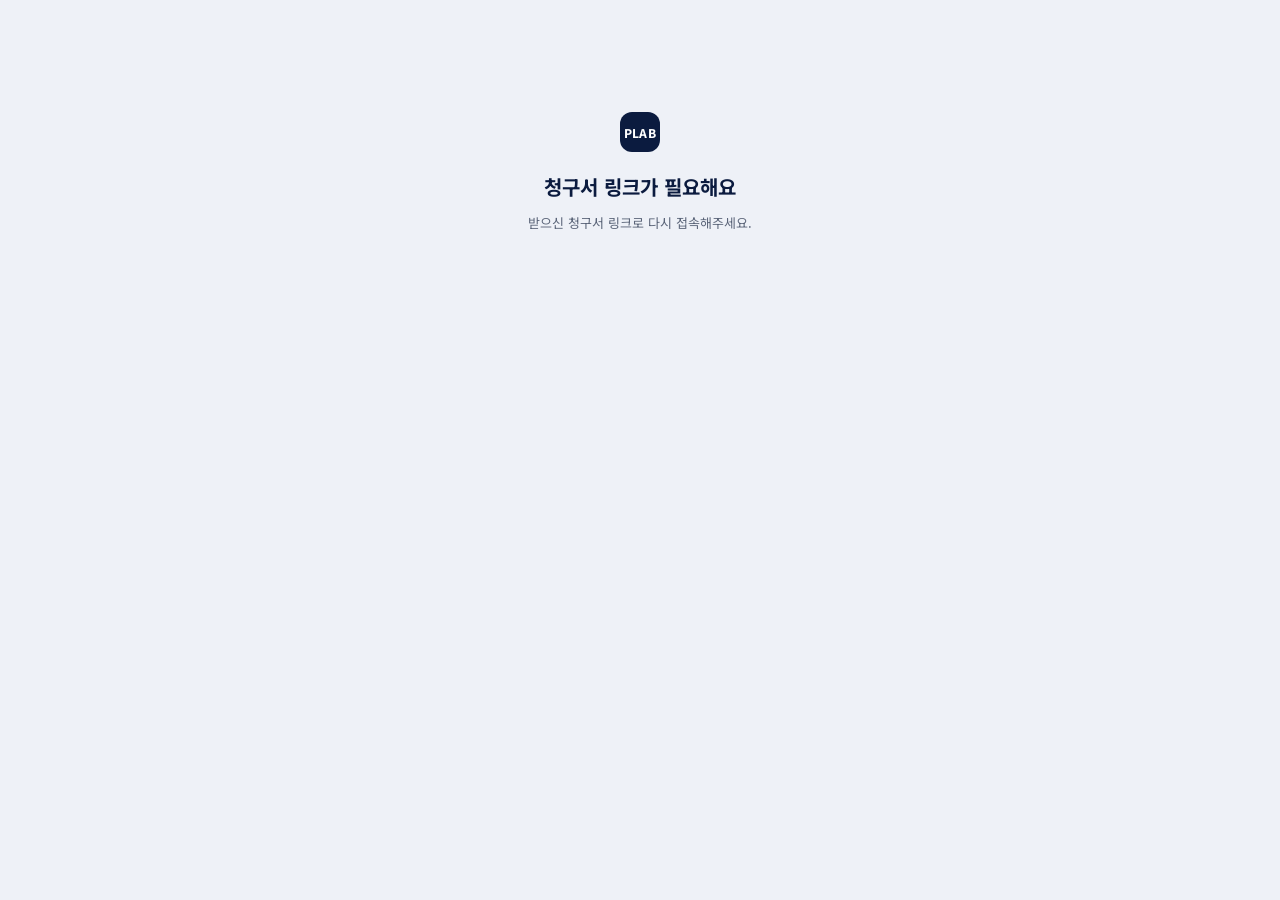
==== index.html @ 0150fa1f "신규·기존 거래처 구분: 거래처 명부·집계, 기존 거래처 화면, 대표자 입력 Co-Authored-By: Claude Opus 5.5 <noreply@anthropic.com> C" ====
<!doctype html>
<html lang="ko">
<head>
<meta charset="utf-8">
<meta name="viewport" content="width=device-width, initial-scale=1">
<meta name="robots" content="noindex, nofollow">
<title>청구서 · 주식회사 프랩</title>
<meta property="og:title" content="주식회사 프랩 청구서">
<meta property="og:description" content="청구서를 확인하고 입금 계좌를 확인하세요.">
<link rel="icon" href="favicon.svg" type="image/svg+xml">
<link rel="preconnect" href="https://fonts.googleapis.com">
<link rel="preconnect" href="https://fonts.gstatic.com" crossorigin>
<link href="https://fonts.googleapis.com/css2?family=Noto+Sans+KR:wght@400;500;700;800&family=Gowun+Batang:wght@400;700&display=swap" rel="stylesheet">
<link rel="stylesheet" href="style.css">
</head>
<body>
<main class="page">

  <!-- 불러오는 중 / 오류 -->
  <section id="v-loading" class="state">
    <div class="spinner" aria-hidden="true"></div>
    <span class="lbl">청구서를 불러오고 있어요</span>
  </section>
  <section id="v-error" class="state" hidden>
    <div class="logo">PLAB</div>
    <h1 style="margin:8px 0 0;font-size:20px" id="err-title">청구서를 찾을 수 없어요</h1>
    <p class="lbl" id="err-desc" style="margin:0;line-height:1.6">링크가 정확한지 확인해주세요.<br>문의: <span data-co="phone"></span> · <span data-co="email"></span></p>
  </section>

  <!-- 청구서 요약 -->
  <section id="v-home" class="col" hidden>
    <div class="brand">
      <div class="logo" aria-hidden="true">PLAB</div>
      <div><b data-co="name"></b><small>청구서 · <span data-f="no"></span></small></div>
    </div>

    <!-- 기존 거래처 인사 -->
    <div class="hello" id="hello" hidden>
      <span class="hello-ico" aria-hidden="true"><svg width="18" height="18" viewBox="0 0 24 24" fill="none" stroke="currentColor" stroke-width="2" stroke-linecap="round" stroke-linejoin="round"><path d="M20.8 4.6a5.5 5.5 0 0 0-7.8 0L12 5.7l-1-1.1a5.5 5.5 0 0 0-7.8 7.8l1 1.1L12 21l7.8-7.5 1-1.1a5.5 5.5 0 0 0 0-7.8z"/></svg></span>
      <span><b><span data-f="clientName"></span>님, 다시 찾아주셔서 감사해요</b><small>프랩과 <span id="visit-n"></span>번째 거래예요</small></span>
    </div>

    <div class="card stack g18">
      <div class="row top">
        <div class="stack g4">
          <span class="lbl"><span data-f="clientName"></span> 귀하</span>
          <span class="title" data-f="title"></span>
        </div>
        <span class="pill wait" id="status-pill">입금 대기</span>
      </div>
      <div class="stack g6">
        <span class="amount"><span data-f="totalFmt"></span>원</span>
        <span class="lbl" id="due-line"></span>
      </div>
      <div class="divider stack g10 lines" id="item-lines"></div>
      <div class="divider stack g8 sums">
        <div class="row"><span>공급가액</span><span><span data-f="supplyFmt"></span>원</span></div>
        <div class="row" id="disc-row"><span>할인</span><span>-<span data-f="discountFmt"></span>원</span></div>
        <div class="row"><span>부가세 (10%)</span><span><span data-f="vatFmt"></span>원</span></div>
        <div class="row total"><span>합계</span><span><span data-f="totalFmt"></span>원</span></div>
      </div>
      <div class="memo" id="memo-box" data-f="memo"></div>
    </div>

    <button type="button" class="card cardbtn" data-go="invoice">
      <svg aria-hidden="true" width="18" height="18" viewBox="0 0 24 24" fill="none" stroke="currentColor" stroke-width="1.8" stroke-linecap="round" stroke-linejoin="round"><path d="M14 3H6a2 2 0 0 0-2 2v14a2 2 0 0 0 2 2h12a2 2 0 0 0 2-2V9z"/><path d="M14 3v6h6"/><path d="M8 13h8M8 17h5"/></svg>
      정식 청구서 보기 · PDF 저장
    </button>

    <div class="card stack g16">
      <div class="row">
        <div class="stack g4">
          <span class="lbl">입금 계좌</span>
          <span style="font-size:17px;font-weight:700"><span data-co="bank"></span> <span class="nowrap" data-co="account"></span></span>
          <span class="small">예금주 <span data-co="holder"></span></span>
        </div>
        <button type="button" class="copy" id="btn-copy">
          <svg aria-hidden="true" width="15" height="15" viewBox="0 0 24 24" fill="none" stroke="currentColor" stroke-width="2" stroke-linecap="round" stroke-linejoin="round"><rect x="9" y="9" width="11" height="11" rx="2"/><path d="M5 15V5a2 2 0 0 1 2-2h10"/></svg>
          <span id="copy-label">복사</span>
        </button>
      </div>
      <div class="divider stack g10" style="padding-top:14px">
        <span class="small"><b style="color:var(--ink)">프랩 서류 받기</b> — 거래처 등록에 필요하시면 받아가세요</span>
        <div class="grid2">
          <button type="button" class="ghost" data-asset="biz">사업자등록증</button>
          <button type="button" class="ghost" data-asset="bank">통장사본</button>
        </div>
      </div>
    </div>

    <div class="card stack g16 center" id="reg-card">
      <div class="stack g6">
        <span style="font-size:17px;font-weight:700">프랩과 첫 거래네요, 반가워요!</span>
        <span class="lbl" style="line-height:1.6">세금계산서 발행을 위해 기초 정보를 등록해주세요.<br>사업자등록증·통장사본만 있으면 3분이면 끝나요.</span>
      </div>
      <button type="button" class="primary" data-go="biz">기초 정보 등록하기</button>
    </div>
    <div class="card row" id="reg-done" style="justify-content:flex-start;font-size:14px" hidden>
      <span class="check"><svg aria-hidden="true" width="16" height="16" viewBox="0 0 24 24" fill="none" stroke="currentColor" stroke-width="2.4" stroke-linecap="round" stroke-linejoin="round"><path d="M5 12l5 5 9-10"/></svg></span>
      <span>기초 정보가 등록돼 있어요. 세금계산서는 입금 확인 후 발행할게요.</span>
    </div>

    <!-- 지난 청구서 (같은 사업자번호) -->
    <div class="card stack g12" id="history" hidden>
      <div class="row"><span style="font-size:15px;font-weight:700">지난 청구서</span><span class="small" id="history-n"></span></div>
      <div class="stack" id="history-list"></div>
    </div>

    <button type="button" class="card cardbtn" id="ask-open">
      <svg aria-hidden="true" width="18" height="18" viewBox="0 0 24 24" fill="none" stroke="currentColor" stroke-width="1.8" stroke-linecap="round" stroke-linejoin="round"><path d="M21 12a8 8 0 0 1-11.6 7.1L4 20l1-4.6A8 8 0 1 1 21 12z"/></svg>
      문의하기
    </button>
    <div class="card stack g12" id="ask-box" hidden>
      <label for="ask-text" style="font-size:15px;font-weight:700">문의하기</label>
      <textarea id="ask-text" maxlength="2000" placeholder="예: 세금계산서는 다음 달 초에 발행 부탁드려요"></textarea>
      <div class="grid2">
        <button type="button" class="outline" id="ask-cancel">취소</button>
        <button type="button" class="btn-sm" id="ask-send" disabled>보내기</button>
      </div>
    </div>
    <div class="card center" id="ask-sent" style="font-size:14px;color:#3C4659" hidden>문의가 프랩 담당자에게 전달됐어요. 곧 연락드릴게요.</div>

    <div class="foot">
      <span data-co="name"></span> · <a data-co-href="tel" href="#"><span data-co="phone"></span></a> · <a data-co-href="mail" href="#"><span data-co="email"></span></a>
    </div>
  </section>

  <!-- 정식 청구서 -->
  <section id="v-invoice" class="wide" hidden>
    <div class="bar noprint">
      <button type="button" class="linkbtn" data-go="home"><svg aria-hidden="true" width="18" height="18" viewBox="0 0 24 24" fill="none" stroke="currentColor" stroke-width="2" stroke-linecap="round" stroke-linejoin="round"><path d="M19 12H5M11 6l-6 6 6 6"/></svg>돌아가기</button>
      <button type="button" class="dark" id="btn-print"><svg aria-hidden="true" width="16" height="16" viewBox="0 0 24 24" fill="none" stroke="currentColor" stroke-width="2" stroke-linecap="round" stroke-linejoin="round"><path d="M6 9V3h12v6M6 18H4v-7h16v7h-2M8 14h8v7H8z"/></svg>인쇄 · PDF 저장</button>
    </div>
    <article class="paper">
      <div class="p-title"><span class="serif">청구서</span><span class="plbl" style="letter-spacing:.4em">INVOICE</span></div>
      <div class="p-meta">
        <span><span class="plbl">문서번호</span> <span data-f="no"></span></span>
        <span><span class="plbl">발행일</span> <span data-f="issuedDot"></span></span>
        <span><span class="plbl">지급기한</span> <span data-f="dueDot"></span></span>
        <span class="serif to"><span data-f="clientName"></span> 귀중</span>
      </div>
      <div class="parties">
        <div>
          <span class="serif" style="font-weight:700">공급자</span>
          <div class="kv">
            <span class="plbl">상호</span><span data-co="name"></span>
            <span class="plbl">대표자</span><span data-co="ceo"></span>
            <span class="plbl">등록번호</span><span data-co="bizNo"></span>
            <span class="plbl">소재지</span><span data-co="address"></span>
            <span class="plbl">연락처</span><span data-co="phone"></span>
          </div>
        </div>
        <div>
          <span class="serif" style="font-weight:700">공급받는자</span>
          <div class="kv">
            <span class="plbl">상호</span><span data-f="clientName"></span>
            <span class="plbl">대표자</span><span data-f="clientCeo"></span>
            <span class="plbl">등록번호</span><span data-f="clientBiz"></span>
            <span class="plbl">건명</span><span data-f="title"></span>
          </div>
        </div>
      </div>
      <div class="p-amount">
        <span class="serif">청구금액 <b>일금 <span data-f="totalKo"></span> 원정</b></span>
        <span class="serif big">₩<span data-f="totalFmt"></span> <span style="font-size:11px;font-weight:400;color:var(--paper-muted)">(VAT 포함)</span></span>
      </div>
      <div class="tbl-wrap">
        <table class="tbl">
          <thead><tr><th style="width:36px">NO</th><th>품목 및 내용</th><th>수량</th><th>단가</th><th>금액</th></tr></thead>
          <tbody id="tbl-body"></tbody>
        </table>
      </div>
      <div class="p-note"><span class="serif" style="font-weight:700">입금 계좌</span>  <span data-co="bank"></span> <span data-co="account"></span> (예금주 <span data-co="holder"></span>)<span id="p-memo-wrap"><br><span class="serif" style="font-weight:700">비고</span>  <span data-f="memo"></span></span></div>
      <div class="p-sign serif">위와 같이 청구합니다.<br><br><span data-f="issuedKo"></span><br>
        <span class="who"><b><span data-co="name"></span>  대표이사 <span data-co="ceo"></span></b><img class="seal" id="seal" alt="직인" hidden></span>
      </div>
    </article>
    <span class="noprint lbl center">[인쇄 · PDF 저장]을 누른 뒤 대상에서 'PDF로 저장'을 고르면 파일로 받을 수 있어요.</span>
  </section>

  <!-- 1단계: 사업자등록번호 -->
  <section id="v-biz" class="step" hidden>
    <button type="button" class="back" data-go="home" aria-label="뒤로"><svg aria-hidden="true" width="22" height="22" viewBox="0 0 24 24" fill="none" stroke="currentColor" stroke-width="2" stroke-linecap="round" stroke-linejoin="round"><path d="M19 12H5M11 6l-6 6 6 6"/></svg></button>
    <div class="stack g8">
      <span class="stepno">1 / 2</span>
      <h1>사업자 정보를<br>입력해주세요</h1>
      <span class="lbl">한 번 제출하면 다음 거래부터는 다시 입력하지 않아도 돼요.</span>
    </div>
    <div class="stack g8">
      <label for="biz-input" class="lbl">사업자등록번호</label>
      <input id="biz-input" class="field" type="text" inputmode="numeric" autocomplete="off" placeholder="000-00-00000">
      <span class="err" id="biz-err" role="alert"></span>
    </div>
    <div class="stack g8">
      <label for="ceo-input" class="lbl">대표자 이름</label>
      <input id="ceo-input" class="field" type="text" autocomplete="name" maxlength="40" placeholder="홍길동" style="letter-spacing:0">
    </div>
    <div class="grow"></div>
    <button type="button" class="primary" id="biz-next" disabled>다음</button>
  </section>

  <!-- 2단계: 서류 -->
  <section id="v-docs" class="step" hidden>
    <button type="button" class="back" data-go="biz" aria-label="뒤로"><svg aria-hidden="true" width="22" height="22" viewBox="0 0 24 24" fill="none" stroke="currentColor" stroke-width="2" stroke-linecap="round" stroke-linejoin="round"><path d="M19 12H5M11 6l-6 6 6 6"/></svg></button>
    <div class="stack g8">
      <span class="stepno">2 / 2</span>
      <h1>서류를<br>올려주세요</h1>
      <span class="lbl">사진을 찍거나 파일(이미지·PDF, 10MB 이하)을 선택하면 돼요.</span>
    </div>
    <div class="stack g10">
      <label class="upload" id="up-biz">
        <span class="stack g4"><b>사업자등록증</b><span class="fname">사진 촬영 또는 파일 선택</span></span>
        <svg aria-hidden="true" width="22" height="22" viewBox="0 0 24 24" fill="none" stroke="#5A6478" stroke-width="1.8" stroke-linecap="round" stroke-linejoin="round"><path d="M4 8h3l2-3h6l2 3h3v11H4z"/><circle cx="12" cy="13" r="3.5"/></svg>
        <input class="sr" type="file" accept="image/*,application/pdf" data-kind="biz">
      </label>
      <label class="upload" id="up-bank">
        <span class="stack g4"><b>통장사본</b><span class="fname">사진 촬영 또는 파일 선택</span></span>
        <svg aria-hidden="true" width="22" height="22" viewBox="0 0 24 24" fill="none" stroke="#5A6478" stroke-width="1.8" stroke-linecap="round" stroke-linejoin="round"><path d="M4 8h3l2-3h6l2 3h3v11H4z"/><circle cx="12" cy="13" r="3.5"/></svg>
        <input class="sr" type="file" accept="image/*,application/pdf" data-kind="bank">
      </label>
      <span class="err" id="docs-err" role="alert"></span>
    </div>
    <div class="grow"></div>
    <button type="button" class="primary" id="docs-submit" disabled>제출하기</button>
  </section>

  <!-- 완료 -->
  <section id="v-done" class="step" style="align-items:center;justify-content:center;text-align:center;gap:16px" hidden>
    <span class="done-ico"><svg aria-hidden="true" width="30" height="30" viewBox="0 0 24 24" fill="none" stroke="currentColor" stroke-width="2.4" stroke-linecap="round" stroke-linejoin="round"><path d="M5 12l5 5 9-10"/></svg></span>
    <h1 style="font-size:22px" id="done-title">등록이 완료됐어요</h1>
    <span class="lbl" style="line-height:1.6">사업자번호 <span id="done-biz"></span><br>서류 확인 후 세금계산서를 발행해드릴게요.</span>
    <button type="button" class="primary" data-go="home" style="margin-top:24px">청구서로 돌아가기</button>
  </section>

</main>
<div class="toast" id="toast" role="status" hidden></div>
<script src="config.js"></script>
<script src="app.js"></script>
</body>
</html>
---- style.css ----
:root{
  --bg:#EEF1F7; --card:#FFFFFF; --ink:#0B1B3F; --muted:#5A6478; --line:#E3E7EF; --field:#D5DBE6;
  --blue:#2F5BFF; --blue-ink:#2448E0; --blue-soft:#E6ECFF; --soft:#F5F7FB;
  --paper:#FFFDF8; --paper-ink:#2A2620; --paper-muted:#6B6256; --paper-line:#CFC5B3; --paper-tint:#F3ECDF;
}
*{box-sizing:border-box}
html,body{margin:0;background:var(--bg);color:var(--ink);font-family:'Noto Sans KR',system-ui,-apple-system,sans-serif;-webkit-font-smoothing:antialiased}
a{color:var(--blue-ink)}a:hover{color:#1A36B0}
button{font:inherit;color:inherit}
[hidden]{display:none !important}
.sr{position:absolute;width:1px;height:1px;overflow:hidden;clip:rect(0 0 0 0);white-space:nowrap}
.serif{font-family:'Gowun Batang',serif}

.page{min-height:100vh;padding:32px 16px 56px}
.col{max-width:440px;margin:0 auto;display:flex;flex-direction:column;gap:12px}
.wide{max-width:760px;margin:0 auto;display:flex;flex-direction:column;gap:16px}

.brand{display:flex;align-items:center;gap:12px;padding:0 4px 8px}
.logo{width:40px;height:40px;border-radius:12px;background:var(--ink);color:#fff;display:flex;align-items:center;justify-content:center;font-weight:800;font-size:12px;letter-spacing:.04em;flex-shrink:0}
.brand b{display:block;font-size:15px}
.brand small{display:block;font-size:12px;color:var(--muted);margin-top:2px}

.card{background:var(--card);border-radius:20px;padding:24px;box-shadow:0 1px 2px rgba(11,27,63,.06)}
.stack{display:flex;flex-direction:column}
.g4{gap:4px}.g6{gap:6px}.g8{gap:8px}.g10{gap:10px}.g12{gap:12px}.g16{gap:16px}.g18{gap:18px}
.row{display:flex;justify-content:space-between;align-items:center;gap:12px}
.row.top{align-items:flex-start}
.lbl{font-size:13px;color:var(--muted)}
.small{font-size:12px;color:var(--muted)}
.divider{border-top:1px solid var(--line);padding-top:16px}
.title{font-size:18px;font-weight:700}
.amount{font-size:36px;font-weight:800;letter-spacing:-.02em}
.lines{font-size:14px}
.sums{font-size:13px;color:var(--muted)}
.total{padding-top:6px;color:var(--ink);font-size:15px;font-weight:700}
.total span:last-child{color:var(--blue-ink)}
.memo{background:var(--soft);border-radius:12px;padding:14px 16px;font-size:13px;color:#3C4659;white-space:pre-line}

.pill{padding:6px 12px;border-radius:999px;font-size:12px;font-weight:700;white-space:nowrap}
.pill.wait{background:#FFF1DB;color:#8A4B00}
.pill.paid{background:#E2F6EA;color:#14804A}

.cardbtn{border:0;display:flex;align-items:center;justify-content:center;gap:8px;min-height:56px;padding:16px;font-size:14px;font-weight:500;color:var(--ink);cursor:pointer;width:100%}
.cardbtn:hover{background:#FAFBFD}
.ghost{display:flex;align-items:center;justify-content:center;gap:8px;width:100%;min-height:48px;border:0;border-radius:14px;background:var(--bg);color:var(--ink);font-size:14px;font-weight:500;cursor:pointer}
.ghost:hover{background:#E4E8F1}
.copy{min-height:44px;padding:0 16px;border:0;border-radius:12px;background:var(--blue-soft);color:var(--blue-ink);font-size:13px;font-weight:700;cursor:pointer;display:flex;align-items:center;gap:6px;flex-shrink:0}
.primary{width:100%;min-height:56px;border:0;border-radius:14px;background:var(--blue);color:#fff;font-size:16px;font-weight:700;cursor:pointer}
.primary:hover{background:#2148E8}
.primary:disabled{background:#E3E7EF;color:#8A93A6;cursor:default}
.outline{min-height:48px;border:1px solid var(--field);border-radius:12px;background:#fff;font-size:14px;cursor:pointer;width:100%}
.btn-sm{min-height:48px;border:0;border-radius:12px;background:var(--blue);color:#fff;font-size:14px;font-weight:700;cursor:pointer;width:100%}
.btn-sm:disabled{background:#E3E7EF;color:#8A93A6;cursor:default}
.grid2{display:grid;grid-template-columns:repeat(2,minmax(0,1fr));gap:8px}
.center{text-align:center}
textarea,input[type=text]{width:100%;font:inherit;color:var(--ink)}
textarea{min-height:96px;padding:12px 14px;border:1px solid var(--field);border-radius:12px;font-size:14px;resize:vertical}
.check{flex-shrink:0;width:32px;height:32px;border-radius:50%;background:#E2F6EA;color:#14804A;display:flex;align-items:center;justify-content:center}
.foot{text-align:center;padding-top:8px;font-size:12px;color:var(--muted);line-height:1.7}

/* 기존 거래처 */
.hello{display:flex;align-items:center;gap:12px;background:var(--ink);color:#fff;border-radius:20px;padding:16px 20px}
.hello b{display:block;font-size:15px}
.hello small{display:block;font-size:12px;color:#C9D2E6;margin-top:3px}
.hello-ico{flex-shrink:0;width:36px;height:36px;border-radius:50%;background:rgba(255,255,255,.12);color:#FFB4A8;display:flex;align-items:center;justify-content:center}
.hist{display:flex;justify-content:space-between;align-items:center;gap:12px;padding:12px 0;border-top:1px solid var(--line);color:var(--ink);text-decoration:none;min-height:44px}
.hist:first-child{border-top:0;padding-top:0}
.hist:hover{color:var(--blue-ink)}
.hist .meta{font-size:12px;color:var(--muted)}
.hist .t{font-size:14px;font-weight:500}
.hist .r{text-align:right;flex-shrink:0;display:flex;flex-direction:column;align-items:flex-end;gap:4px}
.hist .amt{font-size:14px;font-weight:700}
.pill.sm{padding:3px 8px;font-size:11px}

/* 단계 화면 */
.step{max-width:440px;margin:0 auto;min-height:calc(100vh - 88px);display:flex;flex-direction:column;gap:24px;background:#fff;border-radius:24px;padding:24px}
.back{width:44px;height:44px;border:0;background:transparent;cursor:pointer;color:var(--ink);display:flex;align-items:center;justify-content:center;margin-left:-10px;border-radius:12px}
.back:hover{background:var(--bg)}
.stepno{font-size:12px;font-weight:700;color:var(--blue-ink)}
.step h1{margin:0;font-size:24px;line-height:1.35}
.field{min-height:56px;padding:0 16px;border:1.5px solid var(--field);border-radius:14px;font-size:18px;letter-spacing:.04em}
.field:focus,textarea:focus{outline:none;border-color:var(--blue)}
.err{font-size:13px;color:#C62828;min-height:18px}
.upload{display:flex;align-items:center;justify-content:space-between;gap:12px;min-height:64px;padding:14px 16px;border:1.5px solid var(--field);border-radius:14px;cursor:pointer}
.upload:hover,.upload:focus-within{border-color:var(--blue)}
.upload.done{border-color:var(--blue);background:#F7F9FF}
.upload b{font-size:15px}
.upload span.fname{font-size:12px;color:var(--blue-ink);word-break:break-all}
.grow{flex-grow:1}
.done-ico{width:64px;height:64px;border-radius:50%;background:var(--blue-soft);color:var(--blue-ink);display:flex;align-items:center;justify-content:center}

/* 정식 청구서 */
.bar{display:flex;justify-content:space-between;align-items:center;gap:12px}
.linkbtn{min-height:44px;padding:0 8px;border:0;background:transparent;font-size:14px;color:#3C4659;cursor:pointer;display:flex;align-items:center;gap:6px}
.dark{min-height:44px;padding:0 18px;border:0;border-radius:12px;background:var(--ink);color:#fff;font-size:14px;font-weight:700;cursor:pointer;display:flex;align-items:center;gap:8px}
.paper{background:var(--paper);color:var(--paper-ink);border:1px solid #DDD3C2;padding:56px 48px;display:flex;flex-direction:column;gap:26px;box-shadow:0 8px 30px rgba(11,27,63,.08)}
.paper .plbl{font-size:12px;color:var(--paper-muted)}
.p-title{text-align:center;display:flex;flex-direction:column;gap:6px}
.p-title .serif{font-size:38px;font-weight:700;letter-spacing:.6em;padding-left:.6em}
.p-meta{border-top:3px double var(--paper-ink);border-bottom:1px solid var(--paper-ink);padding:10px 0;display:flex;flex-wrap:wrap;gap:8px 20px;font-size:12px}
.p-meta .to{margin-left:auto;font-weight:700}
.parties{display:grid;grid-template-columns:repeat(auto-fit,minmax(260px,1fr));border:1px solid var(--paper-ink);font-size:13px}
.parties>div{padding:16px 18px;display:flex;flex-direction:column;gap:8px}
.parties>div:first-child{border-right:1px solid var(--paper-ink)}
.kv{display:grid;grid-template-columns:64px 1fr;row-gap:6px;column-gap:4px}
.p-amount{display:flex;justify-content:space-between;align-items:center;flex-wrap:wrap;gap:8px;background:var(--paper-tint);padding:16px 20px}
.p-amount .big{font-size:26px;font-weight:700}
.tbl-wrap{overflow-x:auto}
.tbl{width:100%;min-width:480px;border-collapse:collapse;font-size:13px;border:1px solid var(--paper-ink)}
.tbl th{border:1px solid var(--paper-ink);padding:8px;background:var(--paper-tint)}
.tbl td{border:1px solid var(--paper-line);padding:10px 8px}
.tbl td.r{text-align:right}.tbl td.c{text-align:center}
.tbl tr.sum td{color:var(--paper-muted)}
.tbl tr.grand td{border:1px solid var(--paper-ink);background:var(--paper-tint);font-weight:700;color:var(--paper-ink)}
.p-note{font-size:13px;line-height:1.8;white-space:pre-line}
.p-sign{text-align:center;padding-top:18px;font-size:14px;line-height:1.8}
.p-sign .who{display:inline-flex;align-items:center;margin-top:8px}
.p-sign .who b{font-size:16px}
.seal{width:64px;height:64px;margin-left:-14px;opacity:.9;mix-blend-mode:multiply}

.state{max-width:440px;margin:80px auto 0;text-align:center;display:flex;flex-direction:column;gap:12px;align-items:center}
.spinner{width:28px;height:28px;border:3px solid var(--line);border-top-color:var(--blue);border-radius:50%;animation:spin .8s linear infinite}
@keyframes spin{to{transform:rotate(360deg)}}
.toast{position:fixed;left:50%;bottom:24px;transform:translateX(-50%);background:var(--ink);color:#fff;padding:12px 18px;border-radius:12px;font-size:14px;z-index:10}

@media (max-width:520px){
  .paper{padding:32px 20px}
  .p-title .serif{font-size:30px}
  .parties>div:first-child{border-right:0;border-bottom:1px solid var(--paper-ink)}
  .tbl{min-width:0;font-size:12px}
  .tbl th,.tbl td{padding:8px 5px}
  .tbl td.r{white-space:nowrap}
}
.nowrap{white-space:nowrap}
@media print{
  @page{size:A4;margin:14mm}
  body{background:#fff}
  .page{padding:0;min-height:0}
  .noprint{display:none !important}
  .paper{border:0;box-shadow:none;padding:0}
  .p-amount,.tbl th,.tbl tr.grand td{-webkit-print-color-adjust:exact;print-color-adjust:exact}
}
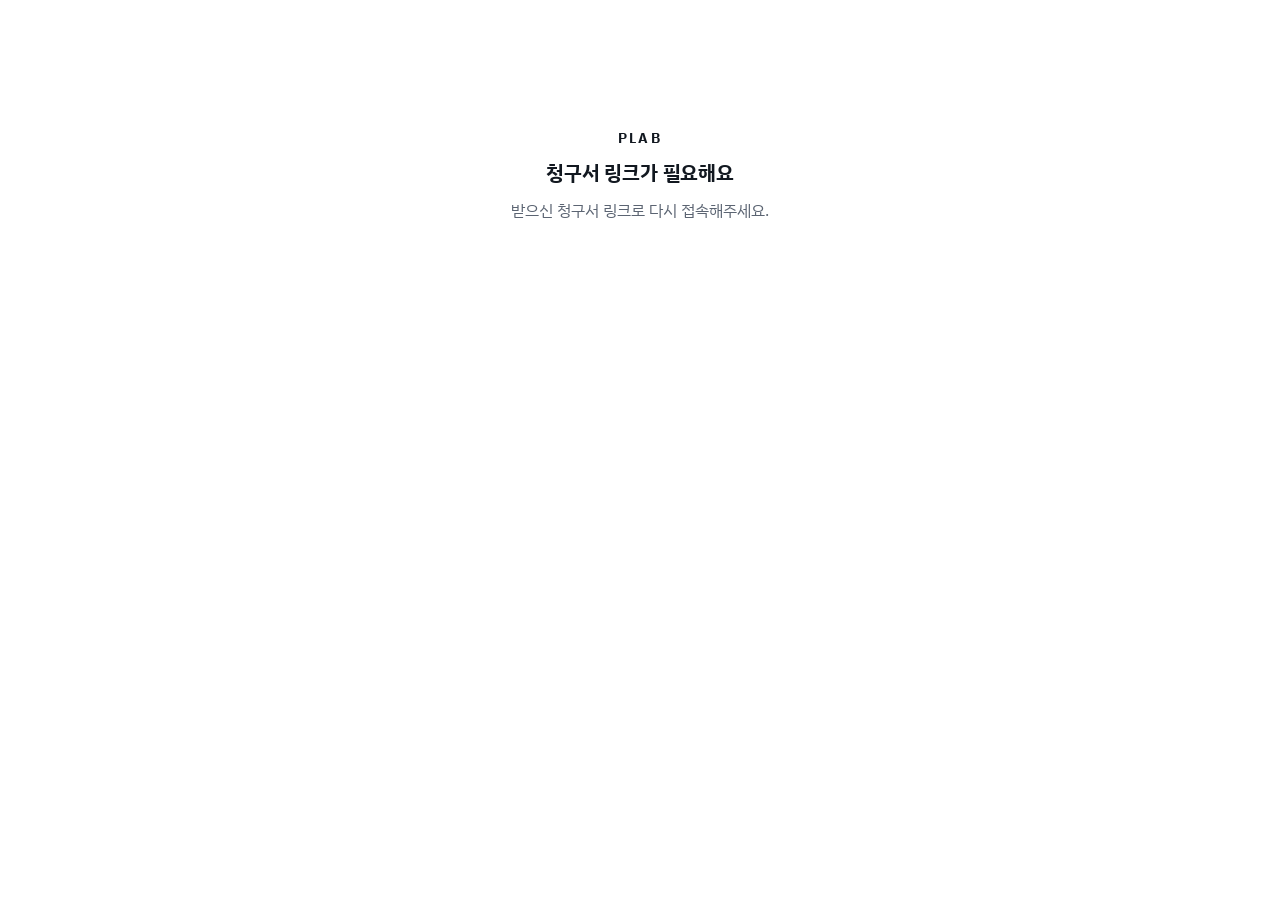
==== commit 603d3ccb: "화면을 진행 상황판형으로 새로 디자인 (청구서 확인 → 입금 → 서류 → 세금계산서) Co-Authored-By: Claude Opus 5.5 <noreply@anthropic.c" ====
--- a/index.html
+++ b/index.html
@@ -4,13 +4,14 @@
 <meta charset="utf-8">
 <meta name="viewport" content="width=device-width, initial-scale=1">
 <meta name="robots" content="noindex, nofollow">
+<meta name="theme-color" content="#FFFFFF">
 <title>청구서 · 주식회사 프랩</title>
 <meta property="og:title" content="주식회사 프랩 청구서">
-<meta property="og:description" content="청구서를 확인하고 입금 계좌를 확인하세요.">
+<meta property="og:description" content="청구 내용과 진행 상황을 확인하세요.">
 <link rel="icon" href="favicon.svg" type="image/svg+xml">
 <link rel="preconnect" href="https://fonts.googleapis.com">
 <link rel="preconnect" href="https://fonts.gstatic.com" crossorigin>
-<link href="https://fonts.googleapis.com/css2?family=Noto+Sans+KR:wght@400;500;700;800&family=Gowun+Batang:wght@400;700&display=swap" rel="stylesheet">
+<link href="https://fonts.googleapis.com/css2?family=IBM+Plex+Sans+KR:wght@400;500;600;700&family=IBM+Plex+Mono:wght@500;600&family=Nanum+Myeongjo:wght@700;800&display=swap" rel="stylesheet">
 <link rel="stylesheet" href="style.css">
 </head>
 <body>
@@ -19,217 +20,235 @@
   <!-- 불러오는 중 / 오류 -->
   <section id="v-loading" class="state">
     <div class="spinner" aria-hidden="true"></div>
-    <span class="lbl">청구서를 불러오고 있어요</span>
+    <span class="muted">청구서를 불러오고 있어요</span>
   </section>
   <section id="v-error" class="state" hidden>
-    <div class="logo">PLAB</div>
-    <h1 style="margin:8px 0 0;font-size:20px" id="err-title">청구서를 찾을 수 없어요</h1>
-    <p class="lbl" id="err-desc" style="margin:0;line-height:1.6">링크가 정확한지 확인해주세요.<br>문의: <span data-co="phone"></span> · <span data-co="email"></span></p>
-  </section>
-
-  <!-- 청구서 요약 -->
+    <span class="wordmark">PLAB</span>
+    <h1 id="err-title">청구서를 찾을 수 없어요</h1>
+    <p class="muted" id="err-desc">링크가 정확한지 확인해주세요.</p>
+  </section>
+
+  <!-- 청구 진행 상황 -->
   <section id="v-home" class="col" hidden>
-    <div class="brand">
-      <div class="logo" aria-hidden="true">PLAB</div>
-      <div><b data-co="name"></b><small>청구서 · <span data-f="no"></span></small></div>
-    </div>
-
-    <!-- 기존 거래처 인사 -->
-    <div class="hello" id="hello" hidden>
-      <span class="hello-ico" aria-hidden="true"><svg width="18" height="18" viewBox="0 0 24 24" fill="none" stroke="currentColor" stroke-width="2" stroke-linecap="round" stroke-linejoin="round"><path d="M20.8 4.6a5.5 5.5 0 0 0-7.8 0L12 5.7l-1-1.1a5.5 5.5 0 0 0-7.8 7.8l1 1.1L12 21l7.8-7.5 1-1.1a5.5 5.5 0 0 0 0-7.8z"/></svg></span>
-      <span><b><span data-f="clientName"></span>님, 다시 찾아주셔서 감사해요</b><small>프랩과 <span id="visit-n"></span>번째 거래예요</small></span>
-    </div>
-
-    <div class="card stack g18">
-      <div class="row top">
-        <div class="stack g4">
-          <span class="lbl"><span data-f="clientName"></span> 귀하</span>
-          <span class="title" data-f="title"></span>
-        </div>
-        <span class="pill wait" id="status-pill">입금 대기</span>
-      </div>
-      <div class="stack g6">
-        <span class="amount"><span data-f="totalFmt"></span>원</span>
-        <span class="lbl" id="due-line"></span>
-      </div>
-      <div class="divider stack g10 lines" id="item-lines"></div>
-      <div class="divider stack g8 sums">
-        <div class="row"><span>공급가액</span><span><span data-f="supplyFmt"></span>원</span></div>
-        <div class="row" id="disc-row"><span>할인</span><span>-<span data-f="discountFmt"></span>원</span></div>
-        <div class="row"><span>부가세 (10%)</span><span><span data-f="vatFmt"></span>원</span></div>
-        <div class="row total"><span>합계</span><span><span data-f="totalFmt"></span>원</span></div>
-      </div>
-      <div class="memo" id="memo-box" data-f="memo"></div>
-    </div>
-
-    <button type="button" class="card cardbtn" data-go="invoice">
-      <svg aria-hidden="true" width="18" height="18" viewBox="0 0 24 24" fill="none" stroke="currentColor" stroke-width="1.8" stroke-linecap="round" stroke-linejoin="round"><path d="M14 3H6a2 2 0 0 0-2 2v14a2 2 0 0 0 2 2h12a2 2 0 0 0 2-2V9z"/><path d="M14 3v6h6"/><path d="M8 13h8M8 17h5"/></svg>
-      정식 청구서 보기 · PDF 저장
+    <div class="topbar">
+      <span class="wordmark">PLAB</span>
+      <span class="num muted small" data-f="no"></span>
+    </div>
+
+    <div class="greet">
+      <span class="muted"><span data-f="clientName"></span> 담당자님께</span>
+      <h1><span data-f="title"></span><br>청구 진행 상황이에요</h1>
+      <span class="hello" id="hello" hidden><span id="hello-sub">다시 찾아주셔서 감사해요</span></span>
+    </div>
+
+    <ol class="tracker" id="tracker" aria-label="진행 단계"></ol>
+
+    <!-- 지금 할 일: 입금 -->
+    <section class="now" id="now-pay" hidden>
+      <span class="now-tag">지금 할 일 · 입금</span>
+      <div class="stack g4">
+        <span class="amount num"><span data-f="totalFmt"></span><small>원</small></span>
+        <span class="muted" id="due-line"></span>
+      </div>
+      <div class="acct">
+        <div class="stack g2">
+          <span class="num acct-no"><span data-co="bankShort"></span> <span data-co="account"></span></span>
+          <span class="muted small" data-co="holder"></span>
+        </div>
+        <button type="button" class="btn-green" id="btn-copy"><span id="copy-label">계좌 복사</span></button>
+      </div>
+    </section>
+
+    <!-- 지금 할 일: 서류 -->
+    <section class="now" id="now-docs" hidden>
+      <span class="now-tag" id="docs-tag">지금 할 일 · 서류 제출</span>
+      <p class="lead" id="reg-desc">세금계산서를 발행하려면 사업자등록증과 통장 사본이 필요해요. 한 번 받아두면 다음 청구부터는 이 단계가 사라져요.</p>
+      <button type="button" class="btn-dark" data-go="biz" id="reg-btn">서류 제출 시작</button>
+    </section>
+
+    <!-- 마지막: 세금계산서 -->
+    <section class="now wait" id="now-tax" hidden>
+      <span class="now-tag gray">마지막 · 세금계산서 발행</span>
+      <p class="lead muted">입금과 서류 확인이 끝났어요. 프랩이 세금계산서를 발행하면 이 화면에 발행일이 표시돼요.</p>
+    </section>
+
+    <!-- 모두 끝 -->
+    <section class="now" id="now-done" hidden>
+      <span class="now-tag">완료</span>
+      <p class="lead">세금계산서가 <b id="tax-date"></b>에 발행됐어요. 홈택스에서 확인하실 수 있어요. 함께해주셔서 감사합니다.</p>
+    </section>
+
+    <!-- 입금이 먼저인데 서류도 아직일 때 -->
+    <button type="button" class="also" id="also-docs" data-go="biz" hidden>
+      <span class="stack g2"><b>서류도 미리 보내주세요</b><span class="muted small">사업자등록증 · 통장 사본, 한 번이면 돼요</span></span>
+      <span class="chev" aria-hidden="true">›</span>
     </button>
 
-    <div class="card stack g16">
-      <div class="row">
-        <div class="stack g4">
-          <span class="lbl">입금 계좌</span>
-          <span style="font-size:17px;font-weight:700"><span data-co="bank"></span> <span class="nowrap" data-co="account"></span></span>
-          <span class="small">예금주 <span data-co="holder"></span></span>
-        </div>
-        <button type="button" class="copy" id="btn-copy">
-          <svg aria-hidden="true" width="15" height="15" viewBox="0 0 24 24" fill="none" stroke="currentColor" stroke-width="2" stroke-linecap="round" stroke-linejoin="round"><rect x="9" y="9" width="11" height="11" rx="2"/><path d="M5 15V5a2 2 0 0 1 2-2h10"/></svg>
-          <span id="copy-label">복사</span>
-        </button>
-      </div>
-      <div class="divider stack g10" style="padding-top:14px">
-        <span class="small"><b style="color:var(--ink)">프랩 서류 받기</b> — 거래처 등록에 필요하시면 받아가세요</span>
+    <details class="items" open>
+      <summary>청구 내역<span class="num muted small" id="item-count"></span></summary>
+      <div class="stack g10 lines">
+        <div class="stack g10" id="item-lines"></div>
+        <div class="row muted sm dashed" id="disc-row"><span>할인</span><span class="num">−<span data-f="discountFmt"></span></span></div>
+        <div class="row muted sm" id="vat-row"><span>부가세 10%</span><span class="num" data-f="vatFmt"></span></div>
+        <div class="row strong"><span>합계</span><span class="num"><span data-f="totalFmt"></span>원</span></div>
+        <p class="memo" id="memo-box" data-f="memo"></p>
+      </div>
+    </details>
+
+    <div class="acts">
+      <button type="button" class="act" data-go="invoice">
+        <svg aria-hidden="true" width="20" height="20" viewBox="0 0 24 24" fill="none" stroke="currentColor" stroke-width="1.8" stroke-linecap="round" stroke-linejoin="round"><path d="M14 3H6a2 2 0 0 0-2 2v14a2 2 0 0 0 2 2h12a2 2 0 0 0 2-2V9z"/><path d="M14 3v6h6"/></svg>
+        <span class="grow">청구서 원본 · PDF 저장</span><span class="chev" aria-hidden="true">›</span>
+      </button>
+      <button type="button" class="act" id="plab-docs-open" aria-expanded="false">
+        <svg aria-hidden="true" width="20" height="20" viewBox="0 0 24 24" fill="none" stroke="currentColor" stroke-width="1.8" stroke-linecap="round" stroke-linejoin="round"><path d="M12 3v12M7 10l5 5 5-5"/><path d="M5 21h14"/></svg>
+        <span class="grow">프랩 사업자등록증 · 통장 사본</span><span class="chev" aria-hidden="true">›</span>
+      </button>
+      <div class="act-body" id="plab-docs" hidden>
+        <span class="muted small">거래처 등록에 필요하시면 받아가세요.</span>
         <div class="grid2">
-          <button type="button" class="ghost" data-asset="biz">사업자등록증</button>
-          <button type="button" class="ghost" data-asset="bank">통장사본</button>
-        </div>
-      </div>
-    </div>
-
-    <div class="card stack g16 center" id="reg-card">
-      <div class="stack g6">
-        <span style="font-size:17px;font-weight:700">프랩과 첫 거래네요, 반가워요!</span>
-        <span class="lbl" style="line-height:1.6">세금계산서 발행을 위해 기초 정보를 등록해주세요.<br>사업자등록증·통장사본만 있으면 3분이면 끝나요.</span>
-      </div>
-      <button type="button" class="primary" data-go="biz">기초 정보 등록하기</button>
-    </div>
-    <div class="card row" id="reg-done" style="justify-content:flex-start;font-size:14px" hidden>
-      <span class="check"><svg aria-hidden="true" width="16" height="16" viewBox="0 0 24 24" fill="none" stroke="currentColor" stroke-width="2.4" stroke-linecap="round" stroke-linejoin="round"><path d="M5 12l5 5 9-10"/></svg></span>
-      <span>기초 정보가 등록돼 있어요. 세금계산서는 입금 확인 후 발행할게요.</span>
-    </div>
-
-    <!-- 지난 청구서 (같은 사업자번호) -->
-    <div class="card stack g12" id="history" hidden>
-      <div class="row"><span style="font-size:15px;font-weight:700">지난 청구서</span><span class="small" id="history-n"></span></div>
-      <div class="stack" id="history-list"></div>
-    </div>
-
-    <button type="button" class="card cardbtn" id="ask-open">
-      <svg aria-hidden="true" width="18" height="18" viewBox="0 0 24 24" fill="none" stroke="currentColor" stroke-width="1.8" stroke-linecap="round" stroke-linejoin="round"><path d="M21 12a8 8 0 0 1-11.6 7.1L4 20l1-4.6A8 8 0 1 1 21 12z"/></svg>
-      문의하기
-    </button>
-    <div class="card stack g12" id="ask-box" hidden>
-      <label for="ask-text" style="font-size:15px;font-weight:700">문의하기</label>
-      <textarea id="ask-text" maxlength="2000" placeholder="예: 세금계산서는 다음 달 초에 발행 부탁드려요"></textarea>
-      <div class="grid2">
-        <button type="button" class="outline" id="ask-cancel">취소</button>
-        <button type="button" class="btn-sm" id="ask-send" disabled>보내기</button>
-      </div>
-    </div>
-    <div class="card center" id="ask-sent" style="font-size:14px;color:#3C4659" hidden>문의가 프랩 담당자에게 전달됐어요. 곧 연락드릴게요.</div>
-
-    <div class="foot">
-      <span data-co="name"></span> · <a data-co-href="tel" href="#"><span data-co="phone"></span></a> · <a data-co-href="mail" href="#"><span data-co="email"></span></a>
-    </div>
-  </section>
-
-  <!-- 정식 청구서 -->
+          <button type="button" class="btn-line" data-asset="biz">사업자등록증</button>
+          <button type="button" class="btn-line" data-asset="bank">통장 사본</button>
+        </div>
+      </div>
+      <button type="button" class="act" id="ask-open" aria-expanded="false">
+        <svg aria-hidden="true" width="20" height="20" viewBox="0 0 24 24" fill="none" stroke="currentColor" stroke-width="1.8" stroke-linecap="round" stroke-linejoin="round"><path d="M4 5h16v11H8l-4 4z"/></svg>
+        <span class="grow">담당자에게 메시지 남기기</span><span class="chev" aria-hidden="true">›</span>
+      </button>
+      <div class="act-body" id="ask-box" hidden>
+        <label for="ask-text" class="sr">메시지</label>
+        <textarea id="ask-text" maxlength="2000" placeholder="예: 입금은 다음 주 화요일에 할게요"></textarea>
+        <div class="grid2">
+          <button type="button" class="btn-line" id="ask-cancel">닫기</button>
+          <button type="button" class="btn-green" id="ask-send" disabled>보내기</button>
+        </div>
+      </div>
+      <div class="act-body" id="ask-sent" hidden><span>메시지를 전달했어요. 담당자가 곧 연락드릴게요.</span></div>
+    </div>
+
+    <section class="history" id="history" hidden>
+      <div class="row"><b>지난 청구</b><span class="muted small" id="history-n"></span></div>
+      <div id="history-list"></div>
+    </section>
+
+    <p class="foot muted small"><span data-co="name"></span> · <a data-co-href="tel" href="#"><span data-co="phone"></span></a> · <a data-co-href="mail" href="#"><span data-co="email"></span></a></p>
+  </section>
+
+  <!-- 청구서 원본 -->
   <section id="v-invoice" class="wide" hidden>
     <div class="bar noprint">
-      <button type="button" class="linkbtn" data-go="home"><svg aria-hidden="true" width="18" height="18" viewBox="0 0 24 24" fill="none" stroke="currentColor" stroke-width="2" stroke-linecap="round" stroke-linejoin="round"><path d="M19 12H5M11 6l-6 6 6 6"/></svg>돌아가기</button>
-      <button type="button" class="dark" id="btn-print"><svg aria-hidden="true" width="16" height="16" viewBox="0 0 24 24" fill="none" stroke="currentColor" stroke-width="2" stroke-linecap="round" stroke-linejoin="round"><path d="M6 9V3h12v6M6 18H4v-7h16v7h-2M8 14h8v7H8z"/></svg>인쇄 · PDF 저장</button>
+      <button type="button" class="link-back" data-go="home"><svg aria-hidden="true" width="18" height="18" viewBox="0 0 24 24" fill="none" stroke="currentColor" stroke-width="2" stroke-linecap="round" stroke-linejoin="round"><path d="M19 12H5M11 6l-6 6 6 6"/></svg>진행 상황</button>
+      <button type="button" class="btn-dark sm" id="btn-print">인쇄 · PDF 저장</button>
     </div>
     <article class="paper">
-      <div class="p-title"><span class="serif">청구서</span><span class="plbl" style="letter-spacing:.4em">INVOICE</span></div>
-      <div class="p-meta">
-        <span><span class="plbl">문서번호</span> <span data-f="no"></span></span>
-        <span><span class="plbl">발행일</span> <span data-f="issuedDot"></span></span>
-        <span><span class="plbl">지급기한</span> <span data-f="dueDot"></span></span>
-        <span class="serif to"><span data-f="clientName"></span> 귀중</span>
-      </div>
-      <div class="parties">
-        <div>
-          <span class="serif" style="font-weight:700">공급자</span>
-          <div class="kv">
-            <span class="plbl">상호</span><span data-co="name"></span>
-            <span class="plbl">대표자</span><span data-co="ceo"></span>
-            <span class="plbl">등록번호</span><span data-co="bizNo"></span>
-            <span class="plbl">소재지</span><span data-co="address"></span>
-            <span class="plbl">연락처</span><span data-co="phone"></span>
-          </div>
-        </div>
-        <div>
-          <span class="serif" style="font-weight:700">공급받는자</span>
-          <div class="kv">
-            <span class="plbl">상호</span><span data-f="clientName"></span>
-            <span class="plbl">대표자</span><span data-f="clientCeo"></span>
-            <span class="plbl">등록번호</span><span data-f="clientBiz"></span>
-            <span class="plbl">건명</span><span data-f="title"></span>
-          </div>
-        </div>
-      </div>
-      <div class="p-amount">
-        <span class="serif">청구금액 <b>일금 <span data-f="totalKo"></span> 원정</b></span>
-        <span class="serif big">₩<span data-f="totalFmt"></span> <span style="font-size:11px;font-weight:400;color:var(--paper-muted)">(VAT 포함)</span></span>
-      </div>
+      <header class="p-head">
+        <div class="stack g4">
+          <span class="wordmark">PLAB</span>
+          <span class="pm"><span data-co="name"></span> · <span data-co="bizNo"></span></span>
+        </div>
+        <div class="p-title">
+          <span class="my">청구서</span>
+          <span class="pm num">No. <span data-f="no"></span></span>
+        </div>
+      </header>
+
+      <div class="p-to">
+        <span class="my"><span data-f="clientLegal"></span> 귀중</span>
+        <span class="pm"><span data-f="clientInfo"></span></span>
+      </div>
+
+      <div class="p-sum">
+        <span class="pm">아래 금액을 청구합니다 (부가세 포함)</span>
+        <span class="my big">₩<span data-f="totalFmt"></span></span>
+        <span class="my">일금 <span data-f="totalKo"></span> 원정</span>
+      </div>
+
+      <dl class="p-meta">
+        <div><dt>발행일</dt><dd data-f="issuedDot"></dd></div>
+        <div><dt>지급기한</dt><dd class="accent" data-f="dueDot"></dd></div>
+        <div><dt>건명</dt><dd data-f="title"></dd></div>
+      </dl>
+
       <div class="tbl-wrap">
         <table class="tbl">
-          <thead><tr><th style="width:36px">NO</th><th>품목 및 내용</th><th>수량</th><th>단가</th><th>금액</th></tr></thead>
+          <thead><tr><th>품목</th><th class="r">수량</th><th class="r">단가</th><th class="r">금액</th></tr></thead>
           <tbody id="tbl-body"></tbody>
         </table>
       </div>
-      <div class="p-note"><span class="serif" style="font-weight:700">입금 계좌</span>  <span data-co="bank"></span> <span data-co="account"></span> (예금주 <span data-co="holder"></span>)<span id="p-memo-wrap"><br><span class="serif" style="font-weight:700">비고</span>  <span data-f="memo"></span></span></div>
-      <div class="p-sign serif">위와 같이 청구합니다.<br><br><span data-f="issuedKo"></span><br>
-        <span class="who"><b><span data-co="name"></span>  대표이사 <span data-co="ceo"></span></b><img class="seal" id="seal" alt="직인" hidden></span>
-      </div>
+
+      <div class="p-pay">
+        <span class="p-label">입금하실 곳</span>
+        <span class="my"><span data-co="bank"></span> <span data-co="account"></span></span>
+        <span class="pm">예금주 <span data-co="holder"></span></span>
+      </div>
+
+      <p class="p-note" id="p-memo-wrap" data-f="memo"></p>
+
+      <footer class="p-sign">
+        <span class="pm"><span data-f="issuedKo"></span></span>
+        <span class="who"><span class="my"><span data-co="name"></span> 대표이사 <span data-co="ceo"></span></span><img class="seal" id="seal" alt="직인" hidden></span>
+        <span class="pm"><span data-co="address"></span> · <span data-co="phone"></span></span>
+      </footer>
     </article>
-    <span class="noprint lbl center">[인쇄 · PDF 저장]을 누른 뒤 대상에서 'PDF로 저장'을 고르면 파일로 받을 수 있어요.</span>
-  </section>
-
-  <!-- 1단계: 사업자등록번호 -->
-  <section id="v-biz" class="step" hidden>
-    <button type="button" class="back" data-go="home" aria-label="뒤로"><svg aria-hidden="true" width="22" height="22" viewBox="0 0 24 24" fill="none" stroke="currentColor" stroke-width="2" stroke-linecap="round" stroke-linejoin="round"><path d="M19 12H5M11 6l-6 6 6 6"/></svg></button>
-    <div class="stack g8">
-      <span class="stepno">1 / 2</span>
-      <h1>사업자 정보를<br>입력해주세요</h1>
-      <span class="lbl">한 번 제출하면 다음 거래부터는 다시 입력하지 않아도 돼요.</span>
-    </div>
-    <div class="stack g8">
-      <label for="biz-input" class="lbl">사업자등록번호</label>
-      <input id="biz-input" class="field" type="text" inputmode="numeric" autocomplete="off" placeholder="000-00-00000">
+    <span class="noprint muted small center">인쇄 창에서 대상을 'PDF로 저장'으로 고르면 파일로 받을 수 있어요.</span>
+  </section>
+
+  <!-- 서류 1/2 -->
+  <section id="v-biz" class="col" hidden>
+    <div class="topbar">
+      <button type="button" class="link-back" data-go="home"><svg aria-hidden="true" width="18" height="18" viewBox="0 0 24 24" fill="none" stroke="currentColor" stroke-width="2" stroke-linecap="round" stroke-linejoin="round"><path d="M19 12H5M11 6l-6 6 6 6"/></svg>진행 상황</button>
+      <span class="num muted small">1 / 2</span>
+    </div>
+    <div class="progress"><span style="width:50%"></span></div>
+    <div class="stack g8">
+      <h1>세금계산서 받을<br>사업자 정보</h1>
+      <span class="muted">한 번 등록하면 다음 청구부터 다시 묻지 않아요.</span>
+    </div>
+    <div class="stack g8">
+      <label for="biz-input" class="label">사업자등록번호</label>
+      <input id="biz-input" class="field num" type="text" inputmode="numeric" autocomplete="off" placeholder="000-00-00000">
       <span class="err" id="biz-err" role="alert"></span>
     </div>
     <div class="stack g8">
-      <label for="ceo-input" class="lbl">대표자 이름</label>
-      <input id="ceo-input" class="field" type="text" autocomplete="name" maxlength="40" placeholder="홍길동" style="letter-spacing:0">
-    </div>
-    <div class="grow"></div>
-    <button type="button" class="primary" id="biz-next" disabled>다음</button>
-  </section>
-
-  <!-- 2단계: 서류 -->
-  <section id="v-docs" class="step" hidden>
-    <button type="button" class="back" data-go="biz" aria-label="뒤로"><svg aria-hidden="true" width="22" height="22" viewBox="0 0 24 24" fill="none" stroke="currentColor" stroke-width="2" stroke-linecap="round" stroke-linejoin="round"><path d="M19 12H5M11 6l-6 6 6 6"/></svg></button>
-    <div class="stack g8">
-      <span class="stepno">2 / 2</span>
-      <h1>서류를<br>올려주세요</h1>
-      <span class="lbl">사진을 찍거나 파일(이미지·PDF, 10MB 이하)을 선택하면 돼요.</span>
+      <label for="ceo-input" class="label">대표자 이름</label>
+      <input id="ceo-input" class="field" type="text" autocomplete="name" maxlength="40" placeholder="홍길동">
+    </div>
+    <button type="button" class="btn-dark big" id="biz-next" disabled>계속</button>
+  </section>
+
+  <!-- 서류 2/2 -->
+  <section id="v-docs" class="col" hidden>
+    <div class="topbar">
+      <button type="button" class="link-back" data-go="biz"><svg aria-hidden="true" width="18" height="18" viewBox="0 0 24 24" fill="none" stroke="currentColor" stroke-width="2" stroke-linecap="round" stroke-linejoin="round"><path d="M19 12H5M11 6l-6 6 6 6"/></svg>이전</button>
+      <span class="num muted small">2 / 2</span>
+    </div>
+    <div class="progress"><span style="width:100%"></span></div>
+    <div class="stack g8">
+      <h1>사업자등록증과<br>통장 사본</h1>
+      <span class="muted">휴대폰으로 찍은 사진이나 PDF 모두 괜찮아요. 파일당 10MB까지예요.</span>
     </div>
     <div class="stack g10">
       <label class="upload" id="up-biz">
-        <span class="stack g4"><b>사업자등록증</b><span class="fname">사진 촬영 또는 파일 선택</span></span>
-        <svg aria-hidden="true" width="22" height="22" viewBox="0 0 24 24" fill="none" stroke="#5A6478" stroke-width="1.8" stroke-linecap="round" stroke-linejoin="round"><path d="M4 8h3l2-3h6l2 3h3v11H4z"/><circle cx="12" cy="13" r="3.5"/></svg>
+        <span class="up-ico" aria-hidden="true">1</span>
+        <span class="stack g2 grow"><b>사업자등록증</b><span class="fname">눌러서 촬영하거나 파일 고르기</span></span>
         <input class="sr" type="file" accept="image/*,application/pdf" data-kind="biz">
       </label>
       <label class="upload" id="up-bank">
-        <span class="stack g4"><b>통장사본</b><span class="fname">사진 촬영 또는 파일 선택</span></span>
-        <svg aria-hidden="true" width="22" height="22" viewBox="0 0 24 24" fill="none" stroke="#5A6478" stroke-width="1.8" stroke-linecap="round" stroke-linejoin="round"><path d="M4 8h3l2-3h6l2 3h3v11H4z"/><circle cx="12" cy="13" r="3.5"/></svg>
+        <span class="up-ico" aria-hidden="true">2</span>
+        <span class="stack g2 grow"><b>통장 사본</b><span class="fname">눌러서 촬영하거나 파일 고르기</span></span>
         <input class="sr" type="file" accept="image/*,application/pdf" data-kind="bank">
       </label>
       <span class="err" id="docs-err" role="alert"></span>
     </div>
-    <div class="grow"></div>
-    <button type="button" class="primary" id="docs-submit" disabled>제출하기</button>
+    <button type="button" class="btn-dark big" id="docs-submit" disabled>보내기</button>
   </section>
 
   <!-- 완료 -->
-  <section id="v-done" class="step" style="align-items:center;justify-content:center;text-align:center;gap:16px" hidden>
-    <span class="done-ico"><svg aria-hidden="true" width="30" height="30" viewBox="0 0 24 24" fill="none" stroke="currentColor" stroke-width="2.4" stroke-linecap="round" stroke-linejoin="round"><path d="M5 12l5 5 9-10"/></svg></span>
-    <h1 style="font-size:22px" id="done-title">등록이 완료됐어요</h1>
-    <span class="lbl" style="line-height:1.6">사업자번호 <span id="done-biz"></span><br>서류 확인 후 세금계산서를 발행해드릴게요.</span>
-    <button type="button" class="primary" data-go="home" style="margin-top:24px">청구서로 돌아가기</button>
+  <section id="v-done" class="col done" hidden>
+    <span class="done-ico" aria-hidden="true"><svg width="28" height="28" viewBox="0 0 24 24" fill="none" stroke="currentColor" stroke-width="2.6" stroke-linecap="round" stroke-linejoin="round"><path d="M5 12l5 5 9-10"/></svg></span>
+    <h1 id="done-title">서류를 받았어요</h1>
+    <p class="muted">사업자번호 <span class="num" id="done-biz"></span><br>확인 후 세금계산서 발행 단계로 넘어가요.</p>
+    <button type="button" class="btn-dark big" data-go="home">진행 상황 보기</button>
   </section>
 
 </main>
--- a/style.css
+++ b/style.css
@@ -1,142 +1,179 @@
 :root{
-  --bg:#EEF1F7; --card:#FFFFFF; --ink:#0B1B3F; --muted:#5A6478; --line:#E3E7EF; --field:#D5DBE6;
-  --blue:#2F5BFF; --blue-ink:#2448E0; --blue-soft:#E6ECFF; --soft:#F5F7FB;
-  --paper:#FFFDF8; --paper-ink:#2A2620; --paper-muted:#6B6256; --paper-line:#CFC5B3; --paper-tint:#F3ECDF;
+  --ink:#121820; --muted:#5B6472; --faint:#8C95A1; --line:#EDEFF2; --line2:#E3E7EC;
+  --green:#0F6E5C; --green-d:#0A5446; --green-soft:#DDF1EC; --green-bg:#F4F7F6;
+  --paper:#FFFEFA; --paper-ink:#1F1B16; --paper-muted:#6E665B; --paper-line:#E6DFD2; --wine:#7A2E22;
 }
 *{box-sizing:border-box}
-html,body{margin:0;background:var(--bg);color:var(--ink);font-family:'Noto Sans KR',system-ui,-apple-system,sans-serif;-webkit-font-smoothing:antialiased}
-a{color:var(--blue-ink)}a:hover{color:#1A36B0}
+html,body{margin:0;background:#FFFFFF;color:var(--ink);font-family:'IBM Plex Sans KR',system-ui,-apple-system,sans-serif;-webkit-font-smoothing:antialiased}
+a{color:var(--green)}a:hover{color:var(--green-d)}
 button{font:inherit;color:inherit}
 [hidden]{display:none !important}
+h1{margin:0;font-size:26px;line-height:1.35;font-weight:700;letter-spacing:-.01em}
 .sr{position:absolute;width:1px;height:1px;overflow:hidden;clip:rect(0 0 0 0);white-space:nowrap}
-.serif{font-family:'Gowun Batang',serif}
+.num{font-family:'IBM Plex Mono',monospace;font-variant-numeric:tabular-nums}
+.my{font-family:'Nanum Myeongjo',serif}
+.muted{color:var(--muted)}
+.small{font-size:12px}
+.center{text-align:center}
+.stack{display:flex;flex-direction:column}
+.g2{gap:2px}.g4{gap:4px}.g8{gap:8px}.g10{gap:10px}
+.row{display:flex;justify-content:space-between;align-items:center;gap:12px}
+.grow{flex:1;min-width:0}
+.grid2{display:grid;grid-template-columns:repeat(2,minmax(0,1fr));gap:8px}
 
-.page{min-height:100vh;padding:32px 16px 56px}
-.col{max-width:440px;margin:0 auto;display:flex;flex-direction:column;gap:12px}
-.wide{max-width:760px;margin:0 auto;display:flex;flex-direction:column;gap:16px}
+.page{min-height:100vh;padding:28px 20px 56px}
+.col{max-width:440px;margin:0 auto;display:flex;flex-direction:column;gap:28px}
+.wide{max-width:720px;margin:0 auto;display:flex;flex-direction:column;gap:16px}
+.topbar{display:flex;justify-content:space-between;align-items:center;min-height:44px}
+.wordmark{font-weight:700;letter-spacing:.16em;font-size:14px}
 
-.brand{display:flex;align-items:center;gap:12px;padding:0 4px 8px}
-.logo{width:40px;height:40px;border-radius:12px;background:var(--ink);color:#fff;display:flex;align-items:center;justify-content:center;font-weight:800;font-size:12px;letter-spacing:.04em;flex-shrink:0}
-.brand b{display:block;font-size:15px}
-.brand small{display:block;font-size:12px;color:var(--muted);margin-top:2px}
+/* 인사 */
+.greet{display:flex;flex-direction:column;gap:6px}
+.greet>.muted{font-size:14px}
+.hello{align-self:flex-start;margin-top:8px;padding:6px 12px;border-radius:999px;background:var(--green-soft);color:var(--green-d);font-size:13px;font-weight:600}
 
-.card{background:var(--card);border-radius:20px;padding:24px;box-shadow:0 1px 2px rgba(11,27,63,.06)}
-.stack{display:flex;flex-direction:column}
-.g4{gap:4px}.g6{gap:6px}.g8{gap:8px}.g10{gap:10px}.g12{gap:12px}.g16{gap:16px}.g18{gap:18px}
-.row{display:flex;justify-content:space-between;align-items:center;gap:12px}
-.row.top{align-items:flex-start}
-.lbl{font-size:13px;color:var(--muted)}
-.small{font-size:12px;color:var(--muted)}
-.divider{border-top:1px solid var(--line);padding-top:16px}
-.title{font-size:18px;font-weight:700}
-.amount{font-size:36px;font-weight:800;letter-spacing:-.02em}
-.lines{font-size:14px}
-.sums{font-size:13px;color:var(--muted)}
-.total{padding-top:6px;color:var(--ink);font-size:15px;font-weight:700}
-.total span:last-child{color:var(--blue-ink)}
-.memo{background:var(--soft);border-radius:12px;padding:14px 16px;font-size:13px;color:#3C4659;white-space:pre-line}
+/* 진행 단계 */
+.tracker{position:relative;display:flex;gap:4px;margin:0;padding:0;list-style:none}
+.tracker::before{content:"";position:absolute;left:12.5%;right:12.5%;top:15px;height:2px;background:var(--line2)}
+.tracker .fill{position:absolute;left:12.5%;top:15px;height:2px;background:var(--green)}
+.tracker li{position:relative;flex:1 1 0;min-width:0;display:flex;flex-direction:column;align-items:center;gap:8px;text-align:center}
+.tracker .dot{width:30px;height:30px;border-radius:50%;display:flex;align-items:center;justify-content:center;font-size:13px;font-weight:700;background:#fff;border:2px solid var(--line2);color:var(--faint)}
+.tracker .lab{font-size:12px;font-weight:600;color:var(--faint);line-height:1.35}
+.tracker .sub{font-size:11px;color:var(--faint);margin-top:-4px}
+.tracker li.is-done .dot{background:var(--green);border-color:var(--green);color:#fff}
+.tracker li.is-done .lab,.tracker li.is-now .lab{color:var(--green)}
+.tracker li.is-now .dot{border-color:var(--green);color:var(--green);box-shadow:0 0 0 5px var(--green-soft)}
 
-.pill{padding:6px 12px;border-radius:999px;font-size:12px;font-weight:700;white-space:nowrap}
-.pill.wait{background:#FFF1DB;color:#8A4B00}
-.pill.paid{background:#E2F6EA;color:#14804A}
+/* 지금 할 일 */
+.now{border:1.5px solid var(--green);border-radius:16px;padding:22px;display:flex;flex-direction:column;gap:16px}
+.now.wait{border:1.5px dashed #C9D0D8}
+.now-tag{font-size:12px;font-weight:700;color:var(--green);letter-spacing:.06em}
+.now-tag.gray{color:var(--muted)}
+.lead{margin:0;font-size:15px;line-height:1.7}
+.amount{font-size:36px;font-weight:600;letter-spacing:-.02em;line-height:1.15}
+.amount small{font-size:18px;margin-left:4px}
+.acct{background:var(--green-bg);border-radius:12px;padding:14px 16px;display:flex;justify-content:space-between;align-items:center;gap:12px}
+.acct-no{font-size:15px;font-weight:600;white-space:nowrap}
+.also{display:flex;align-items:center;gap:12px;width:100%;min-height:64px;padding:12px 16px;border:1px solid var(--line2);border-radius:14px;background:#fff;text-align:left;cursor:pointer;margin-top:-12px}
+.also:hover{border-color:var(--green)}
+.also b{font-size:14px}
+.chev{color:var(--faint);font-size:20px;line-height:1}
 
-.cardbtn{border:0;display:flex;align-items:center;justify-content:center;gap:8px;min-height:56px;padding:16px;font-size:14px;font-weight:500;color:var(--ink);cursor:pointer;width:100%}
-.cardbtn:hover{background:#FAFBFD}
-.ghost{display:flex;align-items:center;justify-content:center;gap:8px;width:100%;min-height:48px;border:0;border-radius:14px;background:var(--bg);color:var(--ink);font-size:14px;font-weight:500;cursor:pointer}
-.ghost:hover{background:#E4E8F1}
-.copy{min-height:44px;padding:0 16px;border:0;border-radius:12px;background:var(--blue-soft);color:var(--blue-ink);font-size:13px;font-weight:700;cursor:pointer;display:flex;align-items:center;gap:6px;flex-shrink:0}
-.primary{width:100%;min-height:56px;border:0;border-radius:14px;background:var(--blue);color:#fff;font-size:16px;font-weight:700;cursor:pointer}
-.primary:hover{background:#2148E8}
-.primary:disabled{background:#E3E7EF;color:#8A93A6;cursor:default}
-.outline{min-height:48px;border:1px solid var(--field);border-radius:12px;background:#fff;font-size:14px;cursor:pointer;width:100%}
-.btn-sm{min-height:48px;border:0;border-radius:12px;background:var(--blue);color:#fff;font-size:14px;font-weight:700;cursor:pointer;width:100%}
-.btn-sm:disabled{background:#E3E7EF;color:#8A93A6;cursor:default}
-.grid2{display:grid;grid-template-columns:repeat(2,minmax(0,1fr));gap:8px}
-.center{text-align:center}
-textarea,input[type=text]{width:100%;font:inherit;color:var(--ink)}
-textarea{min-height:96px;padding:12px 14px;border:1px solid var(--field);border-radius:12px;font-size:14px;resize:vertical}
-.check{flex-shrink:0;width:32px;height:32px;border-radius:50%;background:#E2F6EA;color:#14804A;display:flex;align-items:center;justify-content:center}
-.foot{text-align:center;padding-top:8px;font-size:12px;color:var(--muted);line-height:1.7}
+/* 버튼 */
+.btn-green{min-height:44px;padding:0 16px;border:0;border-radius:10px;background:var(--green);color:#fff;font-size:13px;font-weight:600;cursor:pointer;flex-shrink:0}
+.btn-green:hover{background:var(--green-d)}
+.btn-green:disabled{background:var(--line2);color:var(--faint);cursor:default}
+.btn-dark{min-height:52px;padding:0 20px;border:0;border-radius:12px;background:var(--ink);color:#fff;font-size:15px;font-weight:600;cursor:pointer}
+.btn-dark:hover{background:#000}
+.btn-dark:disabled{background:var(--line2);color:var(--faint);cursor:default}
+.btn-dark.sm{min-height:44px;font-size:14px}
+.btn-dark.big{width:100%;min-height:56px;font-size:16px}
+.btn-line{min-height:46px;border:1px solid var(--line2);border-radius:10px;background:#fff;font-size:14px;cursor:pointer;width:100%}
+.btn-line:hover{border-color:var(--green);color:var(--green)}
+.link-back{min-height:44px;padding:0;border:0;background:transparent;display:flex;align-items:center;gap:6px;font-size:14px;color:var(--muted);cursor:pointer}
+.link-back:hover{color:var(--ink)}
 
-/* 기존 거래처 */
-.hello{display:flex;align-items:center;gap:12px;background:var(--ink);color:#fff;border-radius:20px;padding:16px 20px}
-.hello b{display:block;font-size:15px}
-.hello small{display:block;font-size:12px;color:#C9D2E6;margin-top:3px}
-.hello-ico{flex-shrink:0;width:36px;height:36px;border-radius:50%;background:rgba(255,255,255,.12);color:#FFB4A8;display:flex;align-items:center;justify-content:center}
-.hist{display:flex;justify-content:space-between;align-items:center;gap:12px;padding:12px 0;border-top:1px solid var(--line);color:var(--ink);text-decoration:none;min-height:44px}
-.hist:first-child{border-top:0;padding-top:0}
-.hist:hover{color:var(--blue-ink)}
+/* 청구 내역 */
+.items{border-top:1px solid var(--line);padding-top:18px}
+.items summary{cursor:pointer;font-size:15px;font-weight:600;list-style:none;display:flex;justify-content:space-between;align-items:center;min-height:32px}
+.items summary::-webkit-details-marker{display:none}
+.lines{padding-top:14px;font-size:14px}
+.row.sm{font-size:13px}
+.row.dashed{padding-top:8px;border-top:1px dashed var(--line2)}
+.row.strong{font-weight:700}
+.memo{margin:4px 0 0;font-size:13px;color:var(--muted);line-height:1.7;white-space:pre-line}
+
+/* 할 수 있는 일 */
+.acts{display:flex;flex-direction:column;border-bottom:1px solid var(--line)}
+.act{display:flex;align-items:center;gap:14px;width:100%;min-height:56px;padding:0 4px;border:0;border-top:1px solid var(--line);background:transparent;font-size:15px;cursor:pointer;text-align:left}
+.act svg{color:var(--green);flex-shrink:0}
+.act:hover .grow{color:var(--green)}
+.act-body{display:flex;flex-direction:column;gap:10px;padding:2px 4px 16px}
+textarea{width:100%;min-height:100px;padding:12px 14px;border:1px solid var(--line2);border-radius:10px;font:inherit;font-size:14px;color:var(--ink);resize:vertical}
+textarea:focus,.field:focus{outline:none;border-color:var(--green);box-shadow:0 0 0 3px var(--green-soft)}
+
+/* 지난 청구 */
+.history{display:flex;flex-direction:column;gap:6px}
+.history b{font-size:15px}
+.hist{display:flex;justify-content:space-between;align-items:center;gap:12px;padding:12px 0;border-bottom:1px solid var(--line);color:var(--ink);text-decoration:none;min-height:44px}
+.hist:hover .t{color:var(--green)}
 .hist .meta{font-size:12px;color:var(--muted)}
 .hist .t{font-size:14px;font-weight:500}
-.hist .r{text-align:right;flex-shrink:0;display:flex;flex-direction:column;align-items:flex-end;gap:4px}
-.hist .amt{font-size:14px;font-weight:700}
-.pill.sm{padding:3px 8px;font-size:11px}
+.hist .r{text-align:right;flex-shrink:0;display:flex;flex-direction:column;align-items:flex-end;gap:2px}
+.hist .amt{font-size:14px;font-weight:600}
+.hist .st{font-size:12px;font-weight:600}
+.hist .st.paid{color:var(--green)}
+.hist .st.wait{color:#9A5B00}
+.foot{text-align:center;line-height:1.8}
 
-/* 단계 화면 */
-.step{max-width:440px;margin:0 auto;min-height:calc(100vh - 88px);display:flex;flex-direction:column;gap:24px;background:#fff;border-radius:24px;padding:24px}
-.back{width:44px;height:44px;border:0;background:transparent;cursor:pointer;color:var(--ink);display:flex;align-items:center;justify-content:center;margin-left:-10px;border-radius:12px}
-.back:hover{background:var(--bg)}
-.stepno{font-size:12px;font-weight:700;color:var(--blue-ink)}
-.step h1{margin:0;font-size:24px;line-height:1.35}
-.field{min-height:56px;padding:0 16px;border:1.5px solid var(--field);border-radius:14px;font-size:18px;letter-spacing:.04em}
-.field:focus,textarea:focus{outline:none;border-color:var(--blue)}
-.err{font-size:13px;color:#C62828;min-height:18px}
-.upload{display:flex;align-items:center;justify-content:space-between;gap:12px;min-height:64px;padding:14px 16px;border:1.5px solid var(--field);border-radius:14px;cursor:pointer}
-.upload:hover,.upload:focus-within{border-color:var(--blue)}
-.upload.done{border-color:var(--blue);background:#F7F9FF}
+/* 서류 단계 */
+.progress{height:3px;background:var(--line2);border-radius:3px;margin-top:-16px;overflow:hidden}
+.progress span{display:block;height:100%;background:var(--green)}
+.label{font-size:13px;font-weight:600}
+.field{width:100%;min-height:56px;padding:0 16px;border:1px solid var(--line2);border-radius:12px;font-size:18px;color:var(--ink);background:#fff}
+input.field:not(.num){font-family:inherit;font-size:17px}
+.err{font-size:13px;color:#B42318;min-height:18px}
+.upload{display:flex;align-items:center;gap:14px;min-height:68px;padding:14px 16px;border:1px solid var(--line2);border-radius:14px;cursor:pointer}
+.upload:hover,.upload:focus-within{border-color:var(--green)}
 .upload b{font-size:15px}
-.upload span.fname{font-size:12px;color:var(--blue-ink);word-break:break-all}
-.grow{flex-grow:1}
-.done-ico{width:64px;height:64px;border-radius:50%;background:var(--blue-soft);color:var(--blue-ink);display:flex;align-items:center;justify-content:center}
+.upload .fname{font-size:12px;color:var(--muted);word-break:break-all}
+.up-ico{width:30px;height:30px;border-radius:50%;border:2px solid var(--line2);color:var(--faint);display:flex;align-items:center;justify-content:center;font-size:13px;font-weight:700;flex-shrink:0}
+.upload.done{border-color:var(--green);background:var(--green-bg)}
+.upload.done .up-ico{background:var(--green);border-color:var(--green);color:#fff}
+.upload.done .fname{color:var(--green)}
+.done{align-items:center;text-align:center;padding-top:60px;gap:16px}
+.done p{margin:0;line-height:1.7}
+.done-ico{width:64px;height:64px;border-radius:50%;background:var(--green-soft);color:var(--green);display:flex;align-items:center;justify-content:center}
 
-/* 정식 청구서 */
+/* 청구서 원본 */
 .bar{display:flex;justify-content:space-between;align-items:center;gap:12px}
-.linkbtn{min-height:44px;padding:0 8px;border:0;background:transparent;font-size:14px;color:#3C4659;cursor:pointer;display:flex;align-items:center;gap:6px}
-.dark{min-height:44px;padding:0 18px;border:0;border-radius:12px;background:var(--ink);color:#fff;font-size:14px;font-weight:700;cursor:pointer;display:flex;align-items:center;gap:8px}
-.paper{background:var(--paper);color:var(--paper-ink);border:1px solid #DDD3C2;padding:56px 48px;display:flex;flex-direction:column;gap:26px;box-shadow:0 8px 30px rgba(11,27,63,.08)}
-.paper .plbl{font-size:12px;color:var(--paper-muted)}
-.p-title{text-align:center;display:flex;flex-direction:column;gap:6px}
-.p-title .serif{font-size:38px;font-weight:700;letter-spacing:.6em;padding-left:.6em}
-.p-meta{border-top:3px double var(--paper-ink);border-bottom:1px solid var(--paper-ink);padding:10px 0;display:flex;flex-wrap:wrap;gap:8px 20px;font-size:12px}
-.p-meta .to{margin-left:auto;font-weight:700}
-.parties{display:grid;grid-template-columns:repeat(auto-fit,minmax(260px,1fr));border:1px solid var(--paper-ink);font-size:13px}
-.parties>div{padding:16px 18px;display:flex;flex-direction:column;gap:8px}
-.parties>div:first-child{border-right:1px solid var(--paper-ink)}
-.kv{display:grid;grid-template-columns:64px 1fr;row-gap:6px;column-gap:4px}
-.p-amount{display:flex;justify-content:space-between;align-items:center;flex-wrap:wrap;gap:8px;background:var(--paper-tint);padding:16px 20px}
-.p-amount .big{font-size:26px;font-weight:700}
+.paper{background:var(--paper);color:var(--paper-ink);padding:44px 40px;display:flex;flex-direction:column;gap:26px;box-shadow:0 0 0 1px #E8E2D6,0 18px 40px rgba(60,45,25,.10)}
+.paper .pm{font-size:12px;color:var(--paper-muted)}
+.p-head{display:flex;justify-content:space-between;align-items:flex-start;gap:12px;padding-bottom:18px;border-bottom:3px solid var(--paper-ink)}
+.p-title{text-align:right;display:flex;flex-direction:column;gap:6px}
+.p-title .my{font-size:32px;font-weight:800;line-height:1}
+.p-to{display:flex;flex-direction:column;gap:6px}
+.p-to .my{font-size:18px;font-weight:700}
+.p-sum{display:flex;flex-direction:column;gap:6px;padding:22px 0;border-top:1px solid var(--paper-ink);border-bottom:1px solid var(--paper-ink)}
+.p-sum .big{font-size:40px;font-weight:800}
+.p-meta{display:grid;grid-template-columns:repeat(3,minmax(0,1fr));gap:12px;margin:0}
+.p-meta dt{font-size:12px;color:var(--paper-muted)}
+.p-meta dd{margin:4px 0 0;font-size:14px;font-weight:500}
+.p-meta dd.accent{color:var(--wine);font-weight:700}
 .tbl-wrap{overflow-x:auto}
-.tbl{width:100%;min-width:480px;border-collapse:collapse;font-size:13px;border:1px solid var(--paper-ink)}
-.tbl th{border:1px solid var(--paper-ink);padding:8px;background:var(--paper-tint)}
-.tbl td{border:1px solid var(--paper-line);padding:10px 8px}
-.tbl td.r{text-align:right}.tbl td.c{text-align:center}
-.tbl tr.sum td{color:var(--paper-muted)}
-.tbl tr.grand td{border:1px solid var(--paper-ink);background:var(--paper-tint);font-weight:700;color:var(--paper-ink)}
-.p-note{font-size:13px;line-height:1.8;white-space:pre-line}
-.p-sign{text-align:center;padding-top:18px;font-size:14px;line-height:1.8}
-.p-sign .who{display:inline-flex;align-items:center;margin-top:8px}
-.p-sign .who b{font-size:16px}
+.tbl{width:100%;border-collapse:collapse;font-size:14px}
+.tbl th{font-size:12px;font-weight:500;color:var(--paper-muted);text-align:left;padding:0 0 8px;border-bottom:1px solid var(--paper-ink)}
+.tbl td{padding:11px 0;border-bottom:1px solid var(--paper-line)}
+.tbl .r{text-align:right;padding-left:12px;white-space:nowrap}
+.tbl tr.sub td{font-size:13px;color:var(--paper-muted)}
+.tbl tr.grand td{font-family:'Nanum Myeongjo',serif;font-weight:800;font-size:16px;border-bottom:3px double var(--paper-ink)}
+.p-pay{position:relative;border:1.5px solid var(--wine);padding:18px;display:flex;flex-direction:column;gap:4px}
+.p-pay .p-label{position:absolute;top:-10px;left:14px;background:var(--paper);padding:0 6px;font-size:12px;font-weight:700;color:var(--wine)}
+.p-pay .my{font-size:18px;font-weight:800}
+.p-note{margin:0;font-size:13px;line-height:1.8;color:#4A433A;white-space:pre-line}
+.p-sign{display:flex;flex-direction:column;align-items:flex-end;gap:6px;text-align:right;padding-top:8px}
+.p-sign .who{display:inline-flex;align-items:center}
+.p-sign .who .my{font-size:16px;font-weight:700}
 .seal{width:64px;height:64px;margin-left:-14px;opacity:.9;mix-blend-mode:multiply}
 
-.state{max-width:440px;margin:80px auto 0;text-align:center;display:flex;flex-direction:column;gap:12px;align-items:center}
-.spinner{width:28px;height:28px;border:3px solid var(--line);border-top-color:var(--blue);border-radius:50%;animation:spin .8s linear infinite}
+.state{max-width:440px;margin:100px auto 0;text-align:center;display:flex;flex-direction:column;gap:12px;align-items:center}
+.state h1{font-size:20px}
+.state p{margin:0;line-height:1.6}
+.spinner{width:28px;height:28px;border:3px solid var(--line2);border-top-color:var(--green);border-radius:50%;animation:spin .8s linear infinite}
 @keyframes spin{to{transform:rotate(360deg)}}
 .toast{position:fixed;left:50%;bottom:24px;transform:translateX(-50%);background:var(--ink);color:#fff;padding:12px 18px;border-radius:12px;font-size:14px;z-index:10}
 
 @media (max-width:520px){
-  .paper{padding:32px 20px}
-  .p-title .serif{font-size:30px}
-  .parties>div:first-child{border-right:0;border-bottom:1px solid var(--paper-ink)}
-  .tbl{min-width:0;font-size:12px}
-  .tbl th,.tbl td{padding:8px 5px}
-  .tbl td.r{white-space:nowrap}
+  .paper{padding:28px 20px}
+  .p-title .my{font-size:26px}
+  .p-sum .big{font-size:32px}
+  .p-meta{grid-template-columns:repeat(2,minmax(0,1fr))}
+  .amount{font-size:32px}
 }
-.nowrap{white-space:nowrap}
 @media print{
-  @page{size:A4;margin:14mm}
+  @page{size:A4;margin:16mm}
   body{background:#fff}
   .page{padding:0;min-height:0}
   .noprint{display:none !important}
-  .paper{border:0;box-shadow:none;padding:0}
-  .p-amount,.tbl th,.tbl tr.grand td{-webkit-print-color-adjust:exact;print-color-adjust:exact}
+  .paper{box-shadow:none;padding:0}
 }
